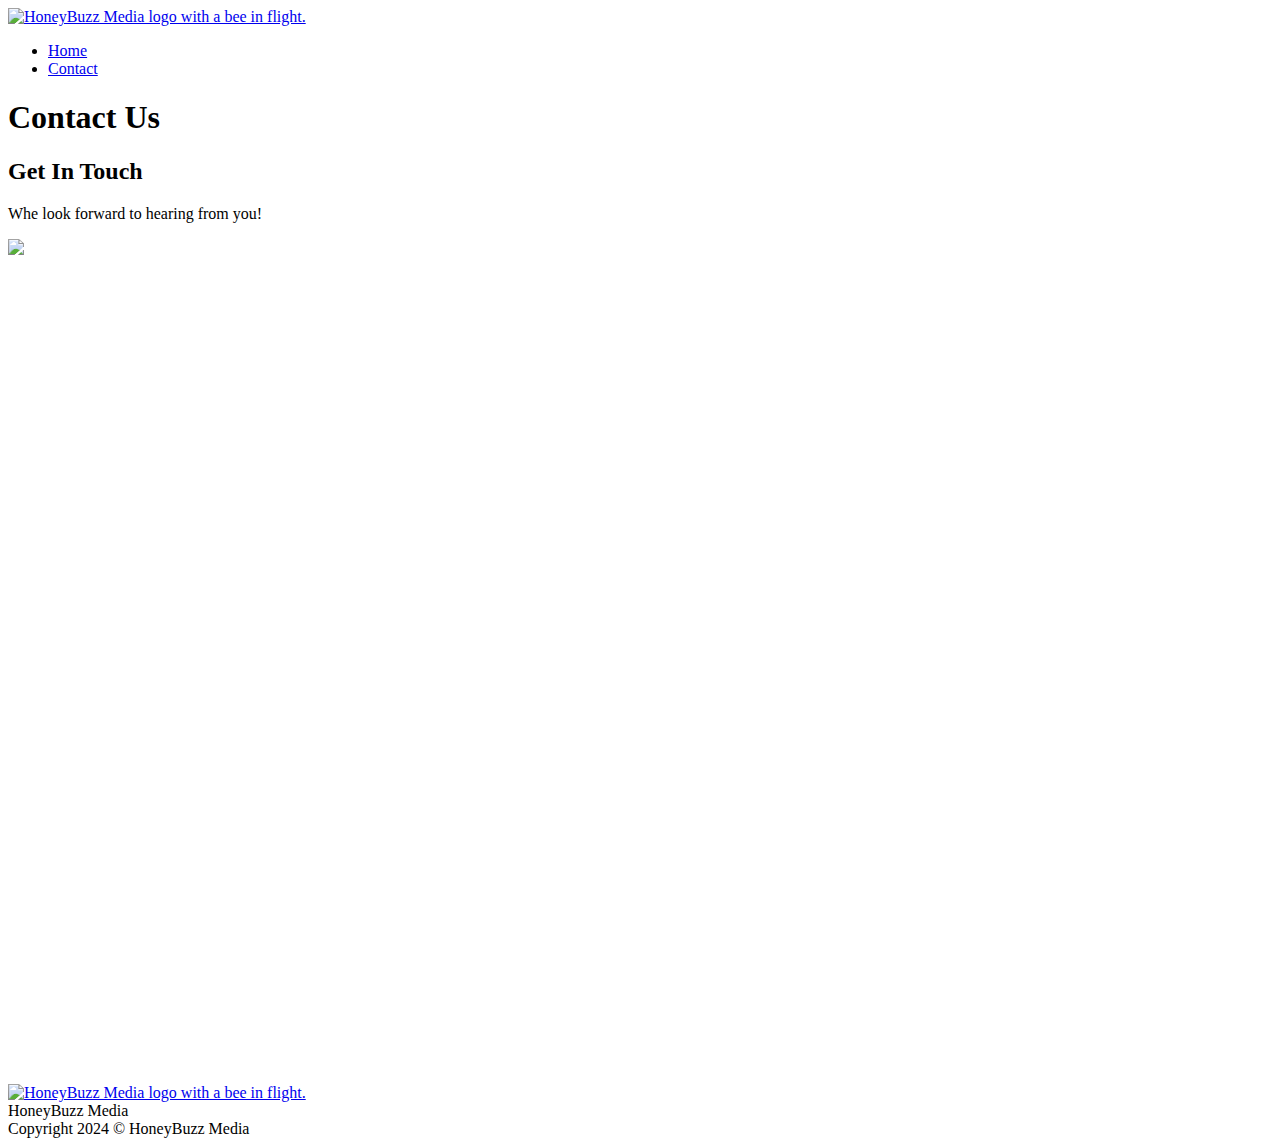
==== contact.html @ 775eafda "Add files via upload" ====
<!DOCTYPE html>
<html lang="en">
  <head>
    <meta charset="UTF-8">
    <meta name="viewport" content="width=device-width, initial-scale=1.0">
    <meta http-equiv="X-UA-Compatible" content="ie=edge">
    <meta name="robots" content="index, follow">
    <title>Contact - HoneyBuzz Media</title>
    <meta name="description" content="When you generate buzzworthy news, we share your message with the right audience. The results are sweet..">
    <link rel="stylesheet" href="css/style.css">
    <link rel="icon" href="./favicon.ico" type="image/x-icon">
    <link rel="preconnect" href="https://fonts.googleapis.com">
    <link rel="preconnect" href="https://fonts.gstatic.com" crossorigin>
    <link href="https://fonts.googleapis.com/css2?family=Lato:ital,wght@0,300;0,400;0,700;0,900;1,300;1,400;1,700;1,900&family=Open+Sans:ital,wght@0,300;0,400;0,500;0,600;0,700;1,300;1,400;1,500;1,600;1,700&family=Roboto:ital,wght@0,300;0,400;0,500;1,300;1,400;1,500&display=swap" rel="stylesheet">
    <script src="https://ajax.googleapis.com/ajax/libs/jquery/3.3.1/jquery.min.js"></script>
    <script src="javascript/honeybuzz.js"></script>
  </head>
  <body>
    <header class="honeybuzz-header">
        <div class="header-inner">
            <div class="header-left">
                <a href="index.html"><img src="images/honeybuzz-logo.png" alt="HoneyBuzz Media logo with a bee in flight." ></a>
            </div>
            <div class="header-right">
                <nav>
                    <ul>
                        <li><a href="index.html">Home</a></li>
                        <li><a href="contact.html">Contact</a></li>
                    </ul>
                </nav>
            </div>
        </div>
    </header>
    <main>
        <div class="container hero contact-hero">
            <div class="hero-inner">
                <div class="hero-heading">
                    <h1>Contact Us</h1>
                </div>
                <div class="hero-subheading">
                    <h2>Get In Touch</span></h2>
                </div>
                <p>Whe look forward to hearing from you!</p>

            </div>
        </div> 
        <div class="container contact-container">
            <div class="contact-duo">
                <div class="contact-image">
                    <img src="images/bridget.jpg">
                </div>
                <div class="contact-form">
                <iframe 
src="https://docs.google.com/forms/d/e/1FAIpQLSdwUMSo_XVQxcyxNIeLyTh5iIgiw0dHzl5LaKKay25TXuahXg/viewform?embedded=true" 
width="640" height="821" frameborder="0" marginheight="0" 
marginwidth="0">Loading…</iframe>
                </div>
            </div>
        </div>
    </main>
    <footer>
        <div class="footer-inner">
            <div class="footer-left">
                <div class="footer-logo">
                    <a href="index.html"><img src="images/honeybuzz-logo.png" alt="HoneyBuzz Media logo with a bee in flight." ></a>
                </div>
           </div>
            <div class="footer-right">
                <div class="footer-right-inner">
                <div class="footer-title">HoneyBuzz Media</div>
                <div class="copyright">Copyright 2024 &copy; HoneyBuzz Media</div>
                </div>
            </div>
        </div>
    </footer>
  </body>
</html>
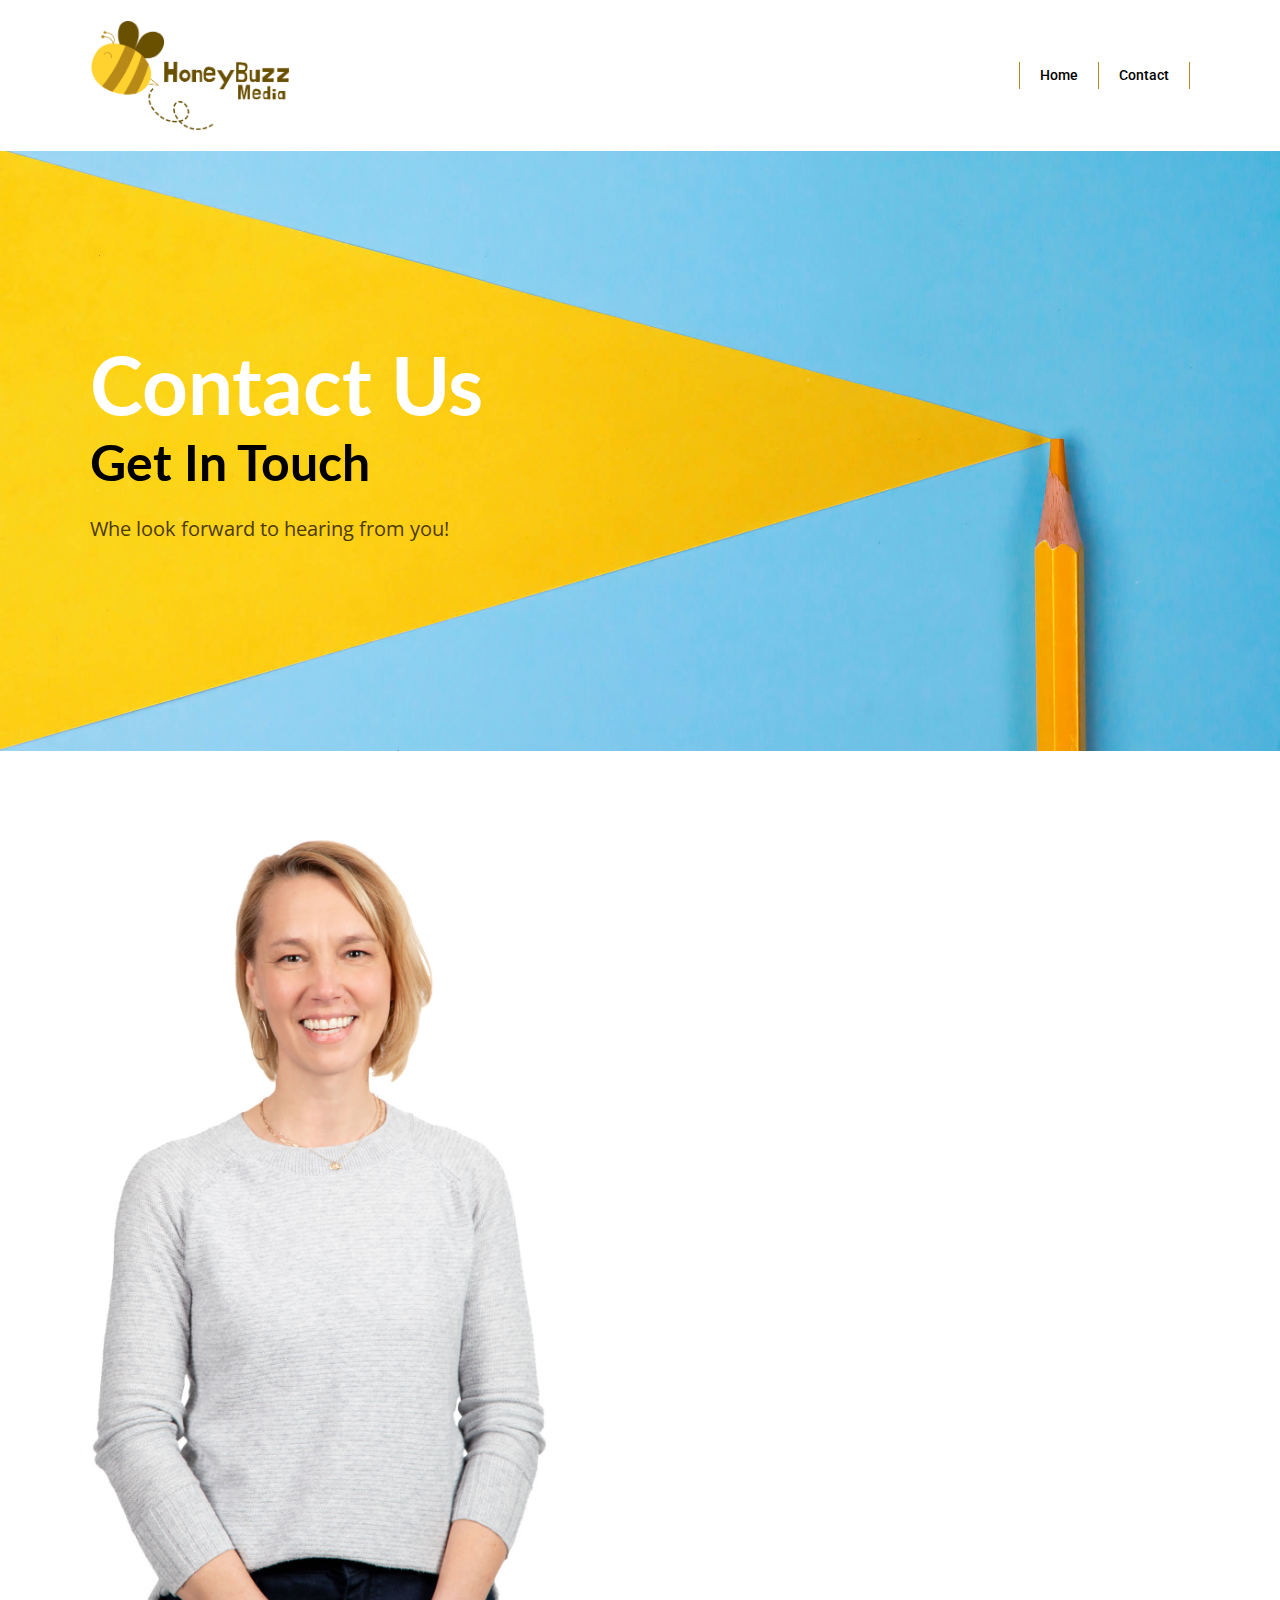
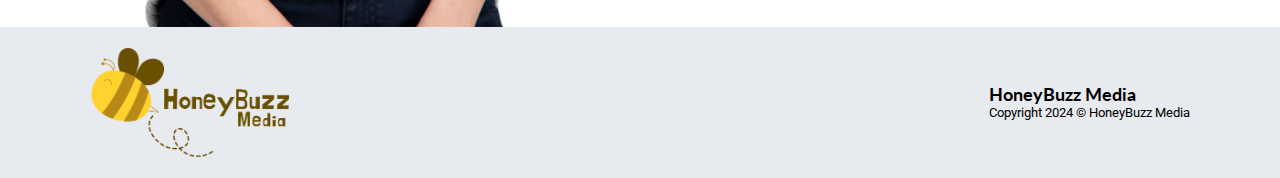
==== commit 2db234aa: "Update contact.html" ====
--- a/contact.html
+++ b/contact.html
@@ -19,12 +19,12 @@
     <header class="honeybuzz-header">
         <div class="header-inner">
             <div class="header-left">
-                <a href="index.html"><img src="images/honeybuzz-logo.png" alt="HoneyBuzz Media logo with a bee in flight." ></a>
+                <a href="https://honeybuzzmedia.com/"><img src="images/honeybuzz-logo.png" alt="HoneyBuzz Media logo with a bee in flight." ></a>
             </div>
             <div class="header-right">
                 <nav>
                     <ul>
-                        <li><a href="index.html">Home</a></li>
+                        <li><a href="https://honeybuzzmedia.com/">Home</a></li>
                         <li><a href="contact.html">Contact</a></li>
                     </ul>
                 </nav>
@@ -74,4 +74,4 @@
         </div>
     </footer>
   </body>
-</html>+</html>
--- a/css/style.css
+++ b/css/style.css
@@ -0,0 +1,1119 @@
+* { 
+	-webkit-box-sizing: border-box; 
+	        box-sizing: border-box;
+}
+html, body {
+	min-height: 100%;
+	color: #000;
+    font-family: 'Open Sans', sans-serif;
+}
+	
+body {
+	font-size: 18px;
+	text-rendering: optimizeLegibility;
+}
+	
+body, ul, ol, dl {
+	margin: 0;
+}
+article, aside, audio, 
+footer, header, nav, section, video {
+	display: block; 
+	}
+
+.yellow {
+    color:#ffd230;
+}
+
+.gold {
+    color:#b88917;
+}
+
+.brown {
+    color:#694f00;
+}
+
+.oxford-b {
+    color:#011936;
+}
+
+.yale-b {
+    color:#0D3B66;
+}
+
+.gray-1 {
+    color:#F3F5F7;
+}
+
+.gray-2 {
+    color:#E7EAEE;
+}
+
+.purple {
+    color:#222E50;
+}
+.purple-1 {
+    color: #1A1423;
+}
+
+.purple-2 {
+    color:#3D314A;
+}
+
+.alt-black {
+    color:#0D1B1E;
+}
+	
+
+h1,
+h2,
+h3,
+h4,
+h5,
+h6 {
+    font-family: 'Lato', sans-serif;
+    font-weight:700;
+    margin:0;
+}
+
+h1 {
+    font-size:3rem;
+}
+
+h2 {
+    font-size:3rem;
+}
+
+h3 {
+    font-size:1.5rem;
+}
+
+	
+p { 
+	-ms-word-break: break-all;
+	word-break: break-all;
+	word-break: break-word;
+	-webkit-hyphens: auto;
+	-ms-hyphens: auto;
+	hyphens: auto;
+    line-height: calc(1ex / 0.32);
+} 
+
+
+textarea { 
+	resize: vertical;
+}
+ 
+table { border-collapse: collapse; }
+td {
+	padding: .5rem;
+}
+
+.honeybuzz-button {
+    display:-webkit-inline-box;
+    display:-ms-inline-flexbox;
+    display:inline-flex;
+    padding:8px 12px;
+    color:#fff;
+    background:#000;
+    text-decoration:none;
+    font-family:'Roboto', sans-serif;
+    font-weight:500;
+    color:#ffd230;
+}
+	
+img { 
+	border: none;
+	max-width: 100%;
+    display:block;
+}
+
+	
+
+	
+sub, sup { 
+	line-height: 0;
+}
+
+
+.honeybuzz-header {
+    width:100%;
+    display:-webkit-box;
+    display:-ms-flexbox;
+    display:flex;
+    -webkit-box-pack:center;
+        -ms-flex-pack:center;
+            justify-content:center;
+}
+
+.header-inner {
+    display:-webkit-box;
+    display:-ms-flexbox;
+    display:flex;
+}
+
+.header-left {
+    width:200px;
+}
+
+.header-right {
+    display:-webkit-box;
+    display:-ms-flexbox;
+    display:flex;
+    -webkit-box-flex:1;
+        -ms-flex:1;
+            flex:1;
+    -webkit-box-pack: end;
+        -ms-flex-pack: end;
+            justify-content: flex-end;
+    -webkit-box-align:center;
+        -ms-flex-align:center;
+            align-items:center;
+}
+
+
+.header-left a,
+.footer-logo a {
+    display:-webkit-box;
+    display:-ms-flexbox;
+    display:flex;
+    width:100%;
+}
+
+.header-left a img,
+.footer-logo a img {
+    width:100%;
+    height:auto;
+}
+
+.container {
+    width:100%;
+    display:-webkit-box;
+    display:-ms-flexbox;
+    display:flex;
+    padding:50px;
+}
+
+.inner {
+    width:auto;
+    max-width:100%;
+    margin:auto;
+}
+
+
+
+nav {
+    font-family:'Roboto', sans-serif;
+    font-weight:500;
+}
+
+
+nav ul {
+    list-style:none;
+    display:-webkit-box;
+    display:-ms-flexbox;
+    display:flex;
+    margin:0;
+    padding:0;
+}
+
+nav li {
+    border-right:1px solid #b88917;
+    padding:5px 0;
+}
+
+nav li a {
+    padding:5px 20px;
+    text-decoration:none;
+    color:#000;
+}
+
+nav li:first-of-type {
+    border-left:1px solid #b88917;
+}
+
+nav li a:hover {
+    background:#000;
+    color:#ffd230;
+    -webkit-transition:0.3s;
+    -o-transition:0.3s;
+    transition:0.3s;
+}
+
+
+.hero {
+    background-size:cover;
+    background-repeat:no-repeat;
+    background-position:center right;
+    height:600px;
+}
+
+.home-hero {
+    background-image:url('../images/shutterstock_1963613125-reverse-opt.jpg');
+}
+
+.contact-hero {
+    background-image:url('../images/tamanna-rumee-FtJEat_S7Q4-unsplash-cropped-3.jpg');
+}
+
+.hero-inner {
+    width:100%;
+    margin:auto;
+    display:-webkit-box;
+    display:-ms-flexbox;
+    display:flex;
+    -webkit-box-orient:vertical;
+    -webkit-box-direction:normal;
+        -ms-flex-direction:column;
+            flex-direction:column;
+}
+
+
+.hero-heading h1 {
+    font-size:80px;
+    color:#fff;
+}
+
+.hero-subheading h2 {
+    font-size:50px;
+    color:#000;
+}
+
+.hero p {
+    color:#4c3900;
+    font-size:20px;
+    max-width:60ch;
+}
+
+.container.intro {
+    padding:50px 50px 0 50px;
+}
+
+
+.intro-inner {
+    width:100%;
+}
+
+
+.intro-heading h2 {
+    font-size:70px;
+}
+
+.big-p p {
+    font-size:40px;
+    color:#b88917;
+    color:#694f00;
+    max-width:30ch;
+    line-height:1.5;
+}
+
+.med-p p {
+    font-size:26px;
+}
+
+.mobile-intro-image {
+    width:100%;
+    margin-top:20px;
+}
+
+.mobile-intro-image img {
+    width:100%;
+    height:auto;
+}
+
+
+
+footer {
+    width:100%;
+    padding:20px 50px;
+    background:#fff;
+    display:-webkit-box;
+    display:-ms-flexbox;
+    display:flex;
+    background:#E7EAEE;
+}
+
+.footer-inner {
+    display:-webkit-box;
+    display:-ms-flexbox;
+    display:flex;
+    margin:auto;
+    width:100%;
+}
+
+.footer-left,
+.footer-right {
+    display:-webkit-box;
+    display:-ms-flexbox;
+    display:flex;
+}
+
+.footer-left {
+    width:200px;
+}
+
+.footer-right {
+    -webkit-box-flex:1;
+        -ms-flex:1;
+            flex:1;
+    -webkit-box-pack: end;
+        -ms-flex-pack: end;
+            justify-content: flex-end;
+    -webkit-box-align: center;
+        -ms-flex-align: center;
+            align-items: center;
+}
+
+.footer-logo {
+    -webkit-box-flex:1;
+        -ms-flex:1;
+            flex:1;
+}
+
+
+.footer-title {
+    font-family: 'Lato', sans-serif;
+    font-weight:700;
+    font-size:1.1rem;
+}
+
+.copyright {
+    display:-webkit-box;
+    display:-ms-flexbox;
+    display:flex;
+    font-size:.8rem;
+    font-family:'Roboto', sans-serif;
+}
+
+.the-arrow {
+    width: 64px;
+    -webkit-transition: all 0.2s;
+    -o-transition: all 0.2s;
+    transition: all 0.2s;
+  }
+  
+  .the-arrow.-left {
+    position: absolute;
+    top: 60%;
+    left: 0;
+  }
+  
+  .the-arrow.-left > .shaft {
+    width: 0;
+    background-color: #694f00;
+  }
+  
+  .the-arrow.-left > .shaft:before,
+  .the-arrow.-left > .shaft:after {
+    width: 0;
+    background-color: #694f00;
+  }
+  
+  .light-arrow .the-arrow.-left > .shaft:before,
+  .light-arrow .the-arrow.-left > .shaft:after {
+    background-color: #694f00;
+  }
+  
+  .the-arrow.-left > .shaft:before {
+    -webkit-transform: rotate(0);
+    -ms-transform: rotate(0);
+    transform: rotate(0);
+  }
+  
+  .the-arrow.-left > .shaft:after {
+    -webkit-transform: rotate(0);
+    -ms-transform: rotate(0);
+    transform: rotate(0);
+  }
+  
+  .the-arrow.-right > .shaft {
+    width: 64px;
+    -webkit-transition-delay: 0.2s;
+    -o-transition-delay: 0.2s;
+    transition-delay: 0.2s;
+  }
+  
+  .the-arrow.-right > .shaft:before,
+  .the-arrow.-right > .shaft:after {
+    width: 8px;
+    -webkit-transition-delay: 0.3s;
+    -o-transition-delay: 0.3s;
+    transition-delay: 0.3s;
+    -webkit-transition: all 0.5s;
+    -o-transition: all 0.5s;
+    transition: all 0.5s;
+  }
+  
+  .the-arrow.-right > .shaft:before {
+    -webkit-transform: rotate(40deg);
+    -ms-transform: rotate(40deg);
+    transform: rotate(40deg);
+  }
+  
+  .the-arrow.-right > .shaft:after {
+    -webkit-transform: rotate(-40deg);
+    -ms-transform: rotate(-40deg);
+    transform: rotate(-40deg);
+  }
+  
+  .the-arrow > .shaft {
+    background-color: #694f00;
+    display: block;
+    height: 1px;
+    position: relative;
+    -webkit-transition: all 0.2s;
+    -o-transition: all 0.2s;
+    transition: all 0.2s;
+    -webkit-transition-delay: 0;
+    -o-transition-delay: 0;
+    transition-delay: 0;
+    will-change: transform;
+  }
+  
+  .light-arrow .the-arrow > .shaft {
+    background-color: #694f00;
+  }
+  
+  .the-arrow > .shaft:before,
+  .the-arrow > .shaft:after {
+    background-color: #694f00;
+    content: "";
+    display: block;
+    height: 1px;
+    position: absolute;
+    top: 0;
+    right: 0;
+    -webkit-transition: all 0.2s;
+    -o-transition: all 0.2s;
+    transition: all 0.2s;
+    -webkit-transition-delay: 0;
+    -o-transition-delay: 0;
+    transition-delay: 0;
+  }
+  
+  .light-arrow .the-arrow > .shaft:before,
+  .light-arrow .the-arrow > .shaft:after {
+    background-color: #694f00;
+  }
+  
+  .the-arrow > .shaft:before {
+    -webkit-transform-origin: top right;
+    -ms-transform-origin: top right;
+    transform-origin: top right;
+  }
+  
+  .the-arrow > .shaft:after {
+    -webkit-transform-origin: bottom right;
+    -ms-transform-origin: bottom right;
+    transform-origin: bottom right;
+  }
+  
+  .animated-arrow {
+    display: inline-block;
+    color: #000;
+    text-decoration: none;
+    position: relative;
+    -webkit-transition: all 0.2s;
+    -o-transition: all 0.2s;
+    transition: all 0.2s;
+      font-family:"Roboto", Sans-serif;
+    text-decoration: none;
+  }
+  
+  .animated-arrow:hover > .the-arrow.-left > .shaft {
+    width: 64px;
+    -webkit-transition-delay: 0.1s;
+    -o-transition-delay: 0.1s;
+    transition-delay: 0.1s;
+    background-color: #694f00;
+  }
+  
+  .animated-arrow.light-arrow:hover > .the-arrow.-left > .shaft {
+    background-color: #694f00;
+  }
+  
+  .animated-arrow:hover > .the-arrow.-left > .shaft:before,
+  .animated-arrow:hover > .the-arrow.-left > .shaft:after {
+    width: 8px;
+    -webkit-transition-delay: 0.1s;
+    -o-transition-delay: 0.1s;
+    transition-delay: 0.1s;
+    background-color: #694f00;
+  }
+  
+  .animated-arrow.light-arrow:hover > .the-arrow.-left > .shaft:before,
+  .animated-arrow.light-arrow:hover > .the-arrow.-left > .shaft:after {
+    background-color: #694f00;
+  }
+  
+  .animated-arrow:hover > .the-arrow.-left > .shaft:before {
+    -webkit-transform: rotate(40deg);
+    -ms-transform: rotate(40deg);
+    transform: rotate(40deg);
+  }
+  
+  .animated-arrow:hover > .the-arrow.-left > .shaft:after {
+    -webkit-transform: rotate(-40deg);
+    -ms-transform: rotate(-40deg);
+    transform: rotate(-40deg);
+  }
+  
+  .animated-arrow:hover > .main {
+    -webkit-transform: translateX(80px);
+    -ms-transform: translateX(80px);
+    transform: translateX(80px);
+  }
+  
+  .animated-arrow:hover > .main > .the-arrow.-right > .shaft {
+    width: 0;
+    -webkit-transform: translateX(200%);
+    -ms-transform: translateX(200%);
+    transform: translateX(200%);
+    -webkit-transition-delay: 0;
+    -o-transition-delay: 0;
+    transition-delay: 0;
+  }
+  
+  .animated-arrow:hover > .main > .the-arrow.-right > .shaft:before,
+  .animated-arrow:hover > .main > .the-arrow.-right > .shaft:after {
+    width: 0;
+    -webkit-transition-delay: 0;
+    -o-transition-delay: 0;
+    transition-delay: 0;
+    -webkit-transition: all 0.1s;
+    -o-transition: all 0.1s;
+    transition: all 0.1s;
+  }
+  
+  .animated-arrow:hover > .main > .the-arrow.-right > .shaft:before {
+    -webkit-transform: rotate(0);
+    -ms-transform: rotate(0);
+    transform: rotate(0);
+  }
+  
+  .animated-arrow:hover > .main > .the-arrow.-right > .shaft:after {
+    -webkit-transform: rotate(0);
+    -ms-transform: rotate(0);
+    transform: rotate(0);
+  }
+  
+  .animated-arrow > .main,
+  .static-arrow > .main {
+    display: -webkit-box;
+    display: -ms-flexbox;
+    display: flex;
+    -webkit-box-align: center;
+    -ms-flex-align: center;
+    align-items: center;
+    -webkit-transition: all 0.2s;
+    -o-transition: all 0.2s;
+    transition: all 0.2s;
+  }
+  
+  .animated-arrow > .main > .text,
+  .static-arrow > .main > .text {
+      color:#b88917;
+    margin: 0 16px 0 0;
+    line-height: 1;
+    font-weight:500;
+    font-size:30px;
+    text-transform:uppercase;
+  }
+  
+  .animated-arrow > .main > .the-arrow,
+  .static-arrow > .main > .the-arrow {
+    position: relative;
+  }
+
+  .intro-contact {
+    margin-top:55px;
+    padding-top:55px;
+    border-top:1px solid;
+    max-width:880px;
+  }
+
+  .contact-container {
+    padding:50px 50px 0 50px;
+  }
+
+
+  .contact-duo {
+    width:100%;
+    display:-webkit-box;
+    display:-ms-flexbox;
+    display:flex;
+    -webkit-box-orient:vertical;
+    -webkit-box-direction:reverse;
+        -ms-flex-direction:column-reverse;
+            flex-direction:column-reverse;
+  }
+
+  .contact-image {
+    width:100%;
+    position:relative;
+  }
+
+  .contact-image img {
+    width:100%;
+    height:auto;
+  }
+
+  .contact-form {
+    width:100%;
+  }
+
+
+
+
+
+
+
+@media (max-width: 767px) {
+    .honeybuzz-header {
+        padding:0;
+    }
+    .header-inner {
+        width:100%;
+    }
+    .header-left {
+        width:60%;
+        padding:10px;
+    }
+
+    .header-left a {
+        width:90%;
+    }
+
+    .header-right {
+        -webkit-box-flex:unset;
+            -ms-flex:unset;
+                flex:unset;
+        -webkit-box-pack: unset;
+            -ms-flex-pack: unset;
+                justify-content: unset;
+        -webkit-box-align:unset;
+            -ms-flex-align:unset;
+                align-items:unset;
+        width:40%;
+        background:#000;
+        display:-webkit-box;
+        display:-ms-flexbox;
+        display:flex;
+    }
+
+
+
+    nav {
+        padding:10px;
+        display:-webkit-box;
+        display:-ms-flexbox;
+        display:flex;
+        width:unset;
+        -webkit-box-flex:1;
+            -ms-flex:1;
+                flex:1;
+    }
+
+
+
+    nav ul {
+        -webkit-box-orient:vertical;
+        -webkit-box-direction:normal;
+            -ms-flex-direction:column;
+                flex-direction:column;
+        margin:auto;
+        font-size:4vw;
+        
+    }
+
+    nav li a {
+        color:#fff;
+        padding:10px 0;
+        text-decoration:underline;
+        -webkit-text-decoration-color:#b88917;
+                text-decoration-color:#b88917;
+        text-decoration-thickness: 2px;
+    }
+
+
+    nav li {
+        border:none;
+    }
+    nav li:first-of-type {
+        border:none;
+    }
+
+    .hero {
+        height:auto;
+    }
+
+    .hero p {
+        max-width:100%;
+    }
+
+    .container {
+        padding:30px 20px;
+    }
+    .container.intro {
+        padding:30px 20px 0 20px;
+    }
+    h2 {
+        font-size:2rem;
+    }
+
+    .hero-heading h1 {
+        font-size:16vw;
+    }
+
+    .hero-subheading h2 {
+        display:-webkit-box;
+        display:-ms-flexbox;
+        display:flex;
+        -webkit-box-orient:vertical;
+        -webkit-box-direction:normal;
+            -ms-flex-direction:column;
+                flex-direction:column;
+        font-size:11vw;
+    }
+
+    .hero p {
+        font-size:5vw;
+    }
+
+
+    .intro-heading h2 {
+        font-size:12vw;
+    }
+
+    .big-p p {
+        font-size:7vw;
+        line-height:1.4;
+    }
+
+    .med-p p {
+        font-size:5vw;
+    }
+
+    .intro-contact {
+        padding-top:35px;
+        margin-top:35px;
+        width:100%;
+        max-width:100%;
+    }
+
+
+
+    .animated-arrow > .main > .text, .static-arrow > .main > .text {
+        font-size:6vw;
+    }
+
+    footer {
+        padding:20px;
+    }
+
+    .footer-inner {
+        width:100%;
+        -webkit-box-orient:vertical;
+    -webkit-box-direction:normal;
+        -ms-flex-direction:column;
+            flex-direction:column;
+        text-align: center;
+    }
+
+    .footer-left,
+    .footer-right {
+        width:100%;
+    }
+
+    .footer-left {
+        padding-bottom:20px;
+        margin-bottom:20px;
+        border-bottom:solid 2px #fff;
+    }
+
+    .footer-right {
+        -webkit-box-flex:unset;
+            -ms-flex:unset;
+                flex:unset;
+        -webkit-box-pack: center;
+            -ms-flex-pack: center;
+                justify-content: center;
+    }
+
+    .footer-logo {
+        display:-webkit-box;
+        display:-ms-flexbox;
+        display:flex;
+        -webkit-box-pack: center;
+            -ms-flex-pack: center;
+                justify-content: center;
+    }
+
+
+    .footer-logo a {
+        width:200px;
+    }
+
+    .footer-title {
+        font-size:.9rem;
+        margin-bottom:4px;
+    }
+    .copyright {
+        padding:0;
+        text-align: center;
+        -webkit-box-pack:center;
+        -ms-flex-pack:center;
+            justify-content:center;
+    }
+
+    .container.contact-container {
+        padding:30px 20px 0 20px;
+    }
+
+    .contact-form iframe {
+        max-width:100%;
+    }
+
+    .contact-image {
+        margin-top:20px;
+    }
+
+    .contact-image img {
+        width:80%;
+        margin:0 auto;
+    }
+
+
+}
+
+
+@media (min-width: 768px) {
+    .honeybuzz-header {
+        padding:20px 35px;
+    }
+    .header-inner {
+        width:100%;
+    }
+    nav li a {
+        padding:5px 10px;
+    }
+    nav {
+        font-size:.9rem;
+    }
+
+    .contact-image img {
+        width:400px;
+        margin:auto;
+    }
+
+    .contact-form {
+        display:-webkit-box;
+        display:-ms-flexbox;
+        display:flex;
+        -webkit-box-pack: center;
+            -ms-flex-pack: center;
+                justify-content: center;
+    }
+
+}
+
+@media (min-width: 768px) and (orientation: portrait) {
+  }
+
+@media (min-width:1100px) {
+    .header-inner {
+        width:1000px;    
+    }
+    .header-left {
+        width:200px;
+    }
+    nav {
+        font-size:.9rem;
+    }
+    nav li a {
+        padding:5px 20px;
+    }
+
+    .honeybuzz-header {
+        padding:20px 50px;
+    }
+
+    .footer-inner {
+        width:1000px;    
+    }
+
+    .contact-duo {
+        -webkit-box-orient:horizontal;
+        -webkit-box-direction:normal;
+            -ms-flex-direction:row;
+                flex-direction:row;
+        width:1000px;
+        margin:0 auto;
+      }
+
+      .contact-image {
+        width:unset;
+        -webkit-box-flex:1;
+            -ms-flex:1;
+                flex:1;
+      }
+    
+      .contact-image img {
+        position:absolute;
+        width:100%;
+        height:100%;
+        -o-object-fit: contain;
+           object-fit: contain;
+        -o-object-position:bottom left;
+           object-position:bottom left;
+      }
+    
+      .contact-form {
+        width:auto;
+        display:block;
+        -webkit-box-pack:unset;
+            -ms-flex-pack:unset;
+                justify-content:unset;
+      }
+
+
+}
+
+@media (min-width:1200px) {
+    p {
+        max-width:60ch;
+    }
+    .header-inner {
+        width:1100px;    
+    }
+
+    .hero-inner {
+        width:1100px;
+    }
+
+    .footer-inner {
+        width:1100px;    
+    }
+
+    .container.intro {
+        padding:50px;
+    }
+
+    .intro {
+        background-image:url('../images/shutterstock_250081639-reverse-4.jpg');
+        background-size:50% auto;
+        background-repeat:no-repeat;
+        background-position:bottom left;
+    }
+
+    .intro-inner {
+        margin-left:auto;
+        width:50%;
+        margin-top:70px;
+        margin-bottom:70px;
+    }
+
+    .intro-heading h2 {
+        font-size:65px;
+    }
+    
+    .big-p p {
+        font-size:36px;
+    }
+    
+    .med-p p {
+        font-size:22px;
+    }
+
+    .mobile-intro-image {
+        display:none;
+    }
+
+    .contact-duo {
+        width:1100px;
+      }
+
+}
+
+@media (min-width:1300px) {
+    .header-inner {
+        width:1200px;    
+    }
+
+    nav {
+        font-size:1rem;
+    }
+
+    .hero-inner {
+        width:1200px;
+    }
+
+    .intro-inner {
+        min-height:60vh;
+        margin-top:80px;
+        margin-bottom:80px;
+    }
+
+
+    .footer-inner {
+        width:1200px;    
+    }
+
+    .contact-duo {
+        width:1200px;
+    }
+
+}
+
+@media (min-width:1350px) {
+    .intro {
+        background-image:url('../images/shutterstock_250081639-reverse-5.jpg');
+        background-size:45% auto;
+        background-position:bottom left;
+    }
+
+    .intro-inner {
+        min-height:60vh;
+        margin-top:80px;
+        margin-bottom:80px;
+        width:55%;
+        padding-left:10px;
+    }
+}
+
+@media (min-width:1450px) {
+    .intro {
+        background-size:40% auto;
+    }
+
+    .intro-inner {
+        width:60%;
+    }
+}
+
+@media (min-width:1600px) {
+    .intro-heading h2 {
+        font-size:70px;
+    }
+    
+    .big-p p {
+        font-size:40px;
+    }
+    
+    .med-p p {
+        font-size:26px;
+    }
+}
+
+@media (min-width:1800px) {
+    .intro {
+        background-position:top left;
+    }
+
+}
+
+@media (min-width:2000px) {
+    .intro-inner {
+        padding-left:0;
+    }
+}
